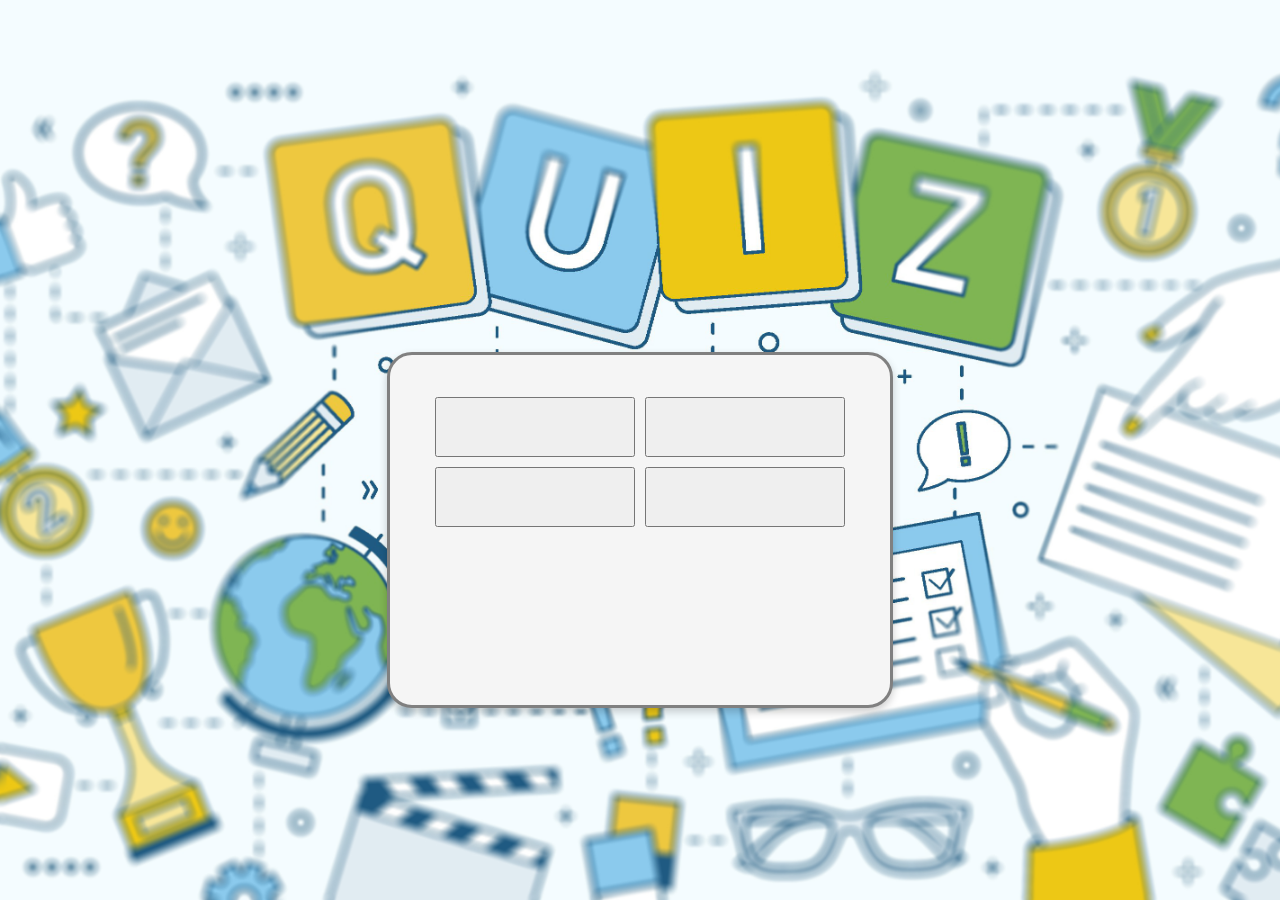
==== Quests/index.html @ 2c5f9714 "Finishing back-end" ====
<!DOCTYPE html>
<html>
<head>
    <!-- Prefixes -->
    <meta charset="UTF-8">
    <meta name="viewport" content="width=device-width, initial-scale=1.0">
    <meta name="author" content="Daniel, Kenji, Gabriel">
    <title>Quiz</title>
    <!-- References -->
    <link rel="preconnect" href="https://fonts.googleapis.com">
    <link rel="preconnect" href="https://fonts.gstatic.com" crossorigin>
    <link href="https://fonts.googleapis.com/css2?family=Roboto:wght@300&display=swap" rel="stylesheet">
    <link rel="stylesheet" href="style.css">
    <link rel="shortcut icon" href="../imgs/icons/light-bulb.png">
    <script type="text/javascript" src="../script.js"></script>
</head>
<body class="container">
    <div class="QuestCard" id="Card">
        <div class="QuestTitle">
            <h3 id="Pergunta"></h3>
        </div>
        <div class="QuestAlts">
            <button onclick="setTimeout(hide, 5000)" id="alt1" value=""></button>
            <button onclick="setTimeout(hide, 5000)" id="alt2" value=""></button>
            <button onclick="setTimeout(hide, 5000)" id="alt3" value=""></button>
            <button onclick="setTimeout(hide, 5000)" id="alt4" value=""></button>
        </div>
    </div>
</body>
</html>
---- Quests/style.css ----
.container{
    display: flex;
    justify-content: center;
    align-items: center;
    height: 100vh;
    margin: 0 10% 0 10%;
    background-image: url(../imgs/background.jpg);
    background-size: cover;
    background-position: 0% 10%;
}
/* Just to further reference with font */
.font{
    font-family: 'Roboto', sans-serif;
}

.QuestCard{
    width: 500px;
    height: 350px;
    border-radius: 25px;
    margin-top: 10em;
    border: solid 3px gray;
    background-color: whitesmoke;
    box-shadow: 0 4px 8px 0 rgba(0,0,0,0.2);
}

.QuestTitle{
    display: flex;
    justify-content: center;
}

div.QuestAlts{
    display: flex;
    justify-content: center;
    flex-wrap: wrap;
    align-content: space-between;
}

div.child{
    flex: 50%;
}

#alt1, #alt2, #alt3, #alt4{
    margin: 5px;
    word-break: break-all;
    width: 200px;
    height: 60px;
}

/* Transition */

div{
    opacity: 1;
    transition: opacity 0.5s linear;
}

div.hide{
    opacity: 0;
    pointer-events: none;
}
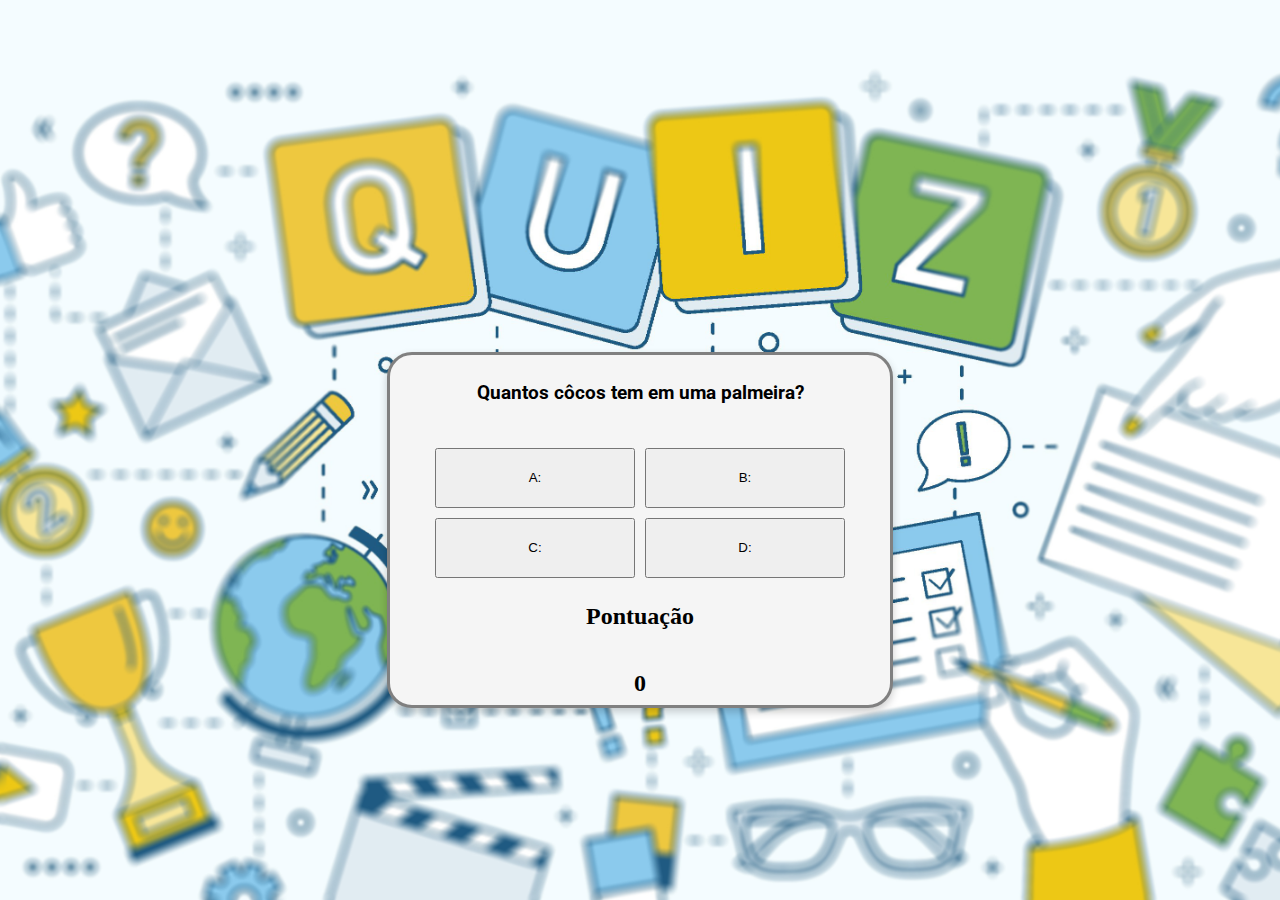
==== commit 0947a240: "comitaoo" ====
--- a/Quests/index.html
+++ b/Quests/index.html
@@ -12,18 +12,22 @@
     <link href="https://fonts.googleapis.com/css2?family=Roboto:wght@300&display=swap" rel="stylesheet">
     <link rel="stylesheet" href="style.css">
     <link rel="shortcut icon" href="../imgs/icons/light-bulb.png">
-    <script type="text/javascript" src="../script.js"></script>
+    <script defer type="text/javascript" src="../script.js"></script>
 </head>
 <body class="container">
     <div class="QuestCard" id="Card">
         <div class="QuestTitle">
-            <h3 id="Pergunta"></h3>
+            <h3 id="pergunta"></h3>
         </div>
         <div class="QuestAlts">
-            <button onclick="setTimeout(hide, 5000)" id="alt1" value=""></button>
-            <button onclick="setTimeout(hide, 5000)" id="alt2" value=""></button>
-            <button onclick="setTimeout(hide, 5000)" id="alt3" value=""></button>
-            <button onclick="setTimeout(hide, 5000)" id="alt4" value=""></button>
+            <button onclick="setTimeout(hide, 5000)" id="alt1" value="" data-number="1"> A: </button>
+            <button onclick="setTimeout(hide, 5000)" id="alt2" value="" data-number="2" >B: </button>
+            <button onclick="setTimeout(hide, 5000)" id="alt3" value="" data-number="3" >C: </button>
+            <button onclick="setTimeout(hide, 5000)" id="alt4" value="" data-number="4" >D: </button>
+        </div>
+        <div class="Score-box">
+            <h2> Pontuação </h2>
+            <h2 id="score"> 0 </h2>
         </div>
     </div>
 </body>
--- a/Quests/style.css
+++ b/Quests/style.css
@@ -14,6 +14,10 @@
 }
 
 .QuestCard{
+    display: flex;
+    flex-direction: column;
+    justify-content: center;
+    align-items: center;
     width: 500px;
     height: 350px;
     border-radius: 25px;
@@ -26,6 +30,11 @@
 .QuestTitle{
     display: flex;
     justify-content: center;
+    font-family: 'ROBOTO'
+}
+
+h3{
+    padding: 20px;
 }
 
 div.QuestAlts{
@@ -46,6 +55,12 @@
     height: 60px;
 }
 
+.Score-box{
+    display: flex;
+    flex-direction: column;
+    align-items: center;
+}
+
 /* Transition */
 
 div{
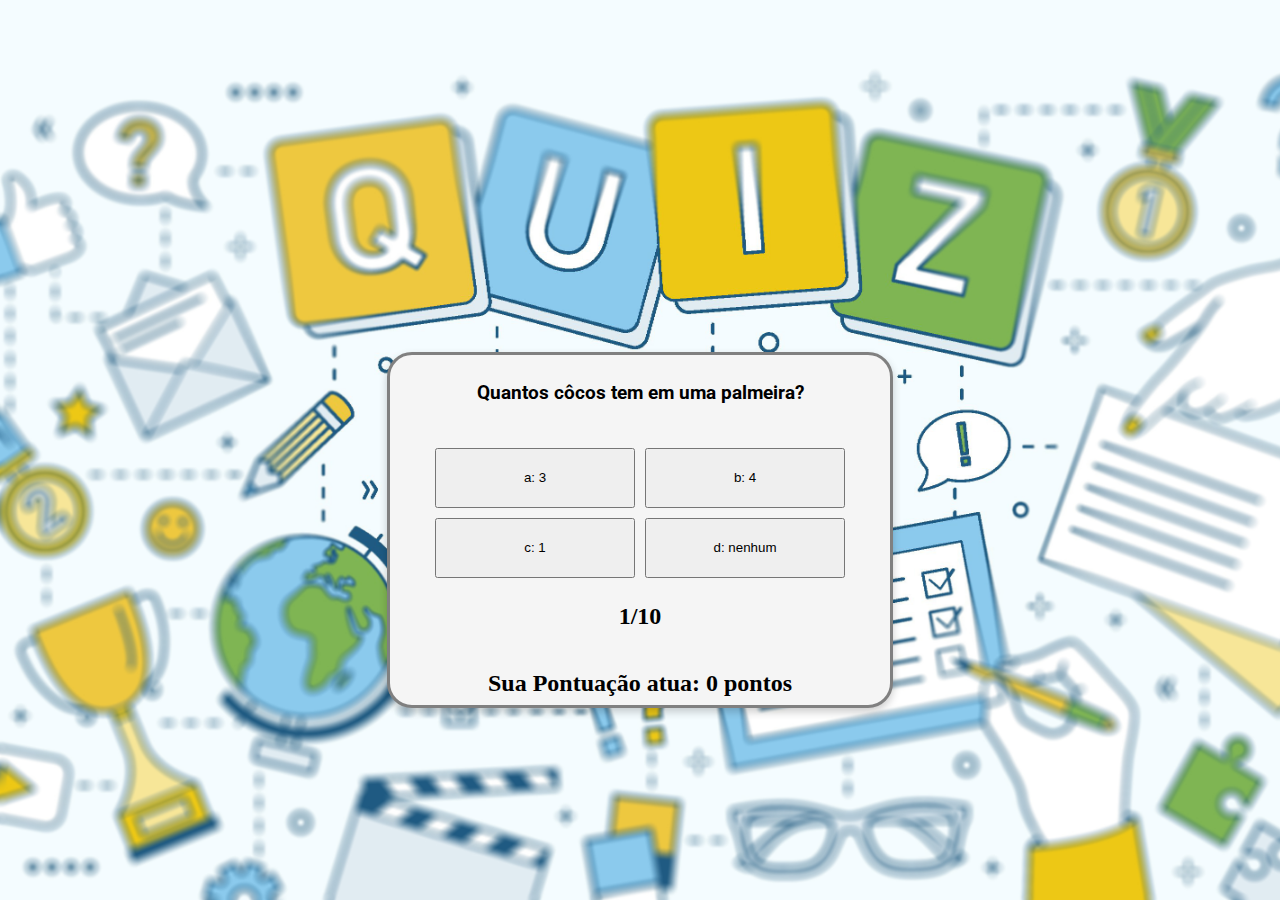
==== commit 86a56d9f: "config backend" ====
--- a/Quests/index.html
+++ b/Quests/index.html
@@ -12,22 +12,22 @@
     <link href="https://fonts.googleapis.com/css2?family=Roboto:wght@300&display=swap" rel="stylesheet">
     <link rel="stylesheet" href="style.css">
     <link rel="shortcut icon" href="../imgs/icons/light-bulb.png">
-    <script defer type="text/javascript" src="../script.js"></script>
 </head>
-<body class="container">
+<body onLoad="startGame()" class="container">
+    <script src="../script.js"></script>
     <div class="QuestCard" id="Card">
         <div class="QuestTitle">
             <h3 id="pergunta"></h3>
         </div>
-        <div class="QuestAlts">
-            <button onclick="setTimeout(hide, 5000)" id="alt1" value="" data-number="1"> A: </button>
-            <button onclick="setTimeout(hide, 5000)" id="alt2" value="" data-number="2" >B: </button>
-            <button onclick="setTimeout(hide, 5000)" id="alt3" value="" data-number="3" >C: </button>
-            <button onclick="setTimeout(hide, 5000)" id="alt4" value="" data-number="4" >D: </button>
+        <div id="QuestAlts" class="QuestAlts">
+            <button onclick="setTimeout(hide('alt1'), 5000)" id="alt1" value="" data-number="1"> A: </button>
+            <button onclick="setTimeout(hide('alt2'), 5000)" id="alt2" value="" data-number="2" >B: </button>
+            <button onclick="setTimeout(hide('alt3'), 5000)" id="alt3" value="" data-number="3" >C: </button>
+            <button onclick="setTimeout(hide('alt4'), 5000)" id="alt4" value="" data-number="4" >D: </button>
         </div>
         <div class="Score-box">
-            <h2> Pontuação </h2>
-            <h2 id="score"> 0 </h2>
+            <h2 id="position"></h2>
+            <h2 id="score"></h2>
         </div>
     </div>
 </body>
--- a/Quests/style.css
+++ b/Quests/style.css
@@ -71,4 +71,31 @@
 div.hide{
     opacity: 0;
     pointer-events: none;
+}
+
+a{
+    text-decoration: none;
+    width: 15em;
+    height: 5em;
+    background-color: beige;
+    text-align: center;
+    display: flex;
+    flex-direction: row;
+    justify-content: center;
+    align-items: center;
+    background-color: #f2f2f2f2;
+    border: solid 2px black;
+    border-radius: 8px;
+    font-size: 1em;
+    font-family: 'Roboto';
+    color: black;
+}
+
+
+a:hover{
+
+    background-color: black;
+    color: white;
+    cursor: pointer;
+    transition: 0.3s;
 }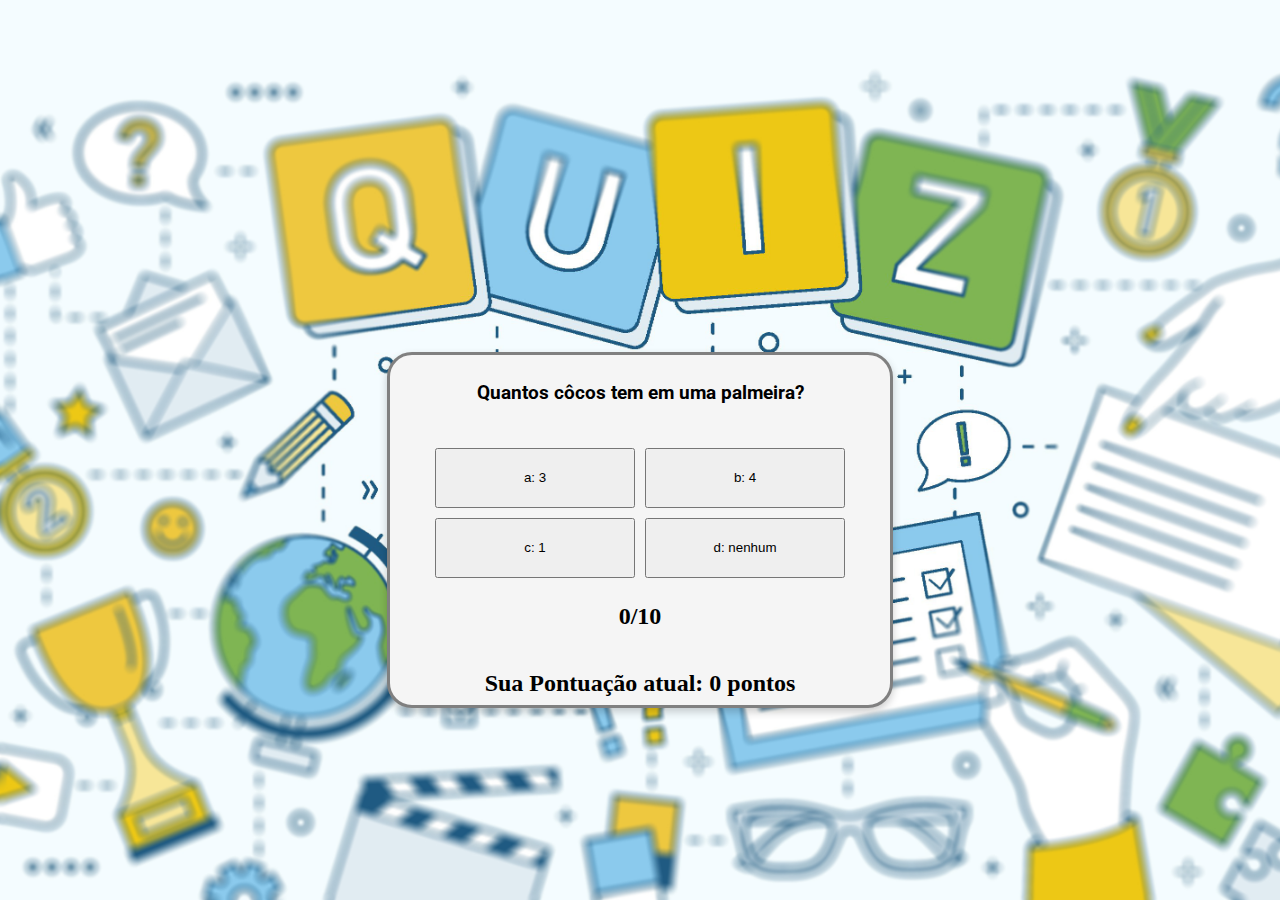
==== commit fca8a324: "Finish" ====
--- a/Quests/index.html
+++ b/Quests/index.html
@@ -20,10 +20,10 @@
             <h3 id="pergunta"></h3>
         </div>
         <div id="QuestAlts" class="QuestAlts">
-            <button onclick="setTimeout(hide('alt1'), 5000)" id="alt1" value="" data-number="1"> A: </button>
-            <button onclick="setTimeout(hide('alt2'), 5000)" id="alt2" value="" data-number="2" >B: </button>
-            <button onclick="setTimeout(hide('alt3'), 5000)" id="alt3" value="" data-number="3" >C: </button>
-            <button onclick="setTimeout(hide('alt4'), 5000)" id="alt4" value="" data-number="4" >D: </button>
+            <button onclick="setTimeout(hide('alt1'))" id="alt1" value="" >A: </button>
+            <button onclick="setTimeout(hide('alt2'))" id="alt2" value="" >B: </button>
+            <button onclick="setTimeout(hide('alt3'))" id="alt3" value="" >C: </button>
+            <button onclick="setTimeout(hide('alt4'))" id="alt4" value="" >D: </button>
         </div>
         <div class="Score-box">
             <h2 id="position"></h2>
